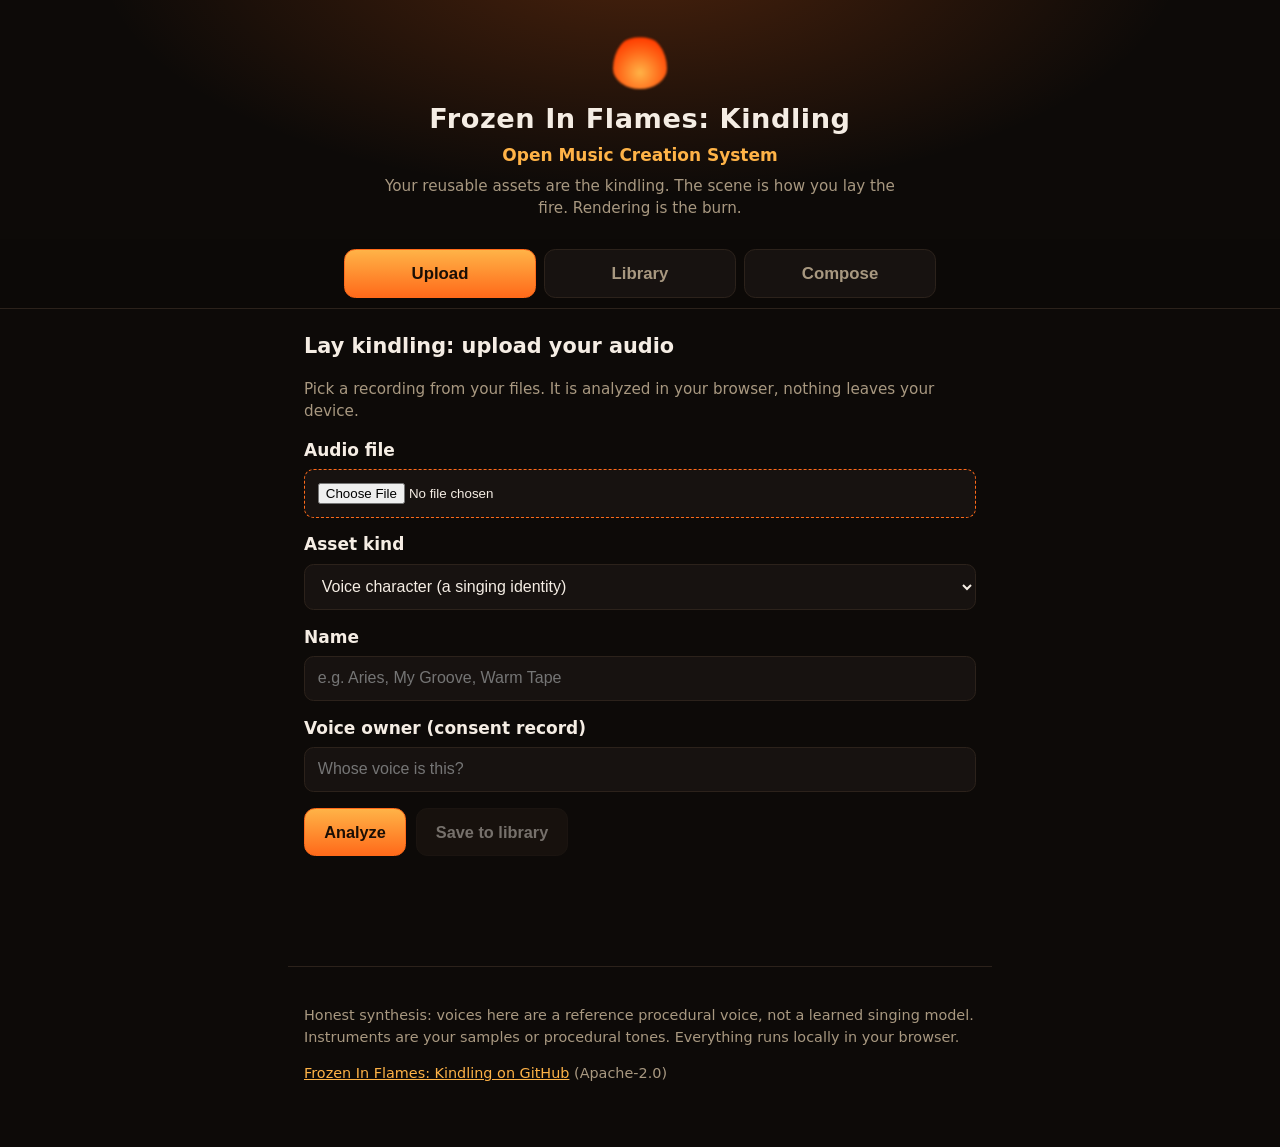
==== web/index.html @ 46e234ea "Phase B: Kindling web app (upload/analyze/save/render/download, client-side)" ====
<!DOCTYPE html>
<html lang="en">
<head>
<meta charset="utf-8">
<meta name="viewport" content="width=device-width, initial-scale=1, viewport-fit=cover">
<title>Frozen In Flames: Kindling, Open Music Creation System</title>
<meta name="description" content="Upload your audio, save reusable voice characters, instruments, and presets, then render songs from them. All in the browser.">
<link rel="stylesheet" href="style.css">
</head>
<body>
<header class="hero">
  <div class="flame" aria-hidden="true"></div>
  <h1>Frozen In Flames: Kindling</h1>
  <p class="sub">Open Music Creation System</p>
  <p class="tag">Your reusable assets are the kindling. The scene is how you lay the fire. Rendering is the burn.</p>
</header>

<nav class="tabs">
  <button id="nav-upload" class="active">Upload</button>
  <button id="nav-library">Library</button>
  <button id="nav-compose">Compose</button>
</nav>

<main>
  <section id="tab-upload" class="tab active">
    <h2>Lay kindling: upload your audio</h2>
    <p class="dim">Pick a recording from your files. It is analyzed in your browser, nothing leaves your device.</p>
    <label class="field">Audio file
      <input type="file" id="file" accept="audio/*">
    </label>
    <label class="field">Asset kind
      <select id="kind">
        <option value="voice">Voice character (a singing identity)</option>
        <option value="instrument">Instrument (sample map from your recording)</option>
        <option value="preset">Preset (production chain inferred from a finished track)</option>
      </select>
    </label>
    <label class="field">Name
      <input type="text" id="aname" placeholder="e.g. Aries, My Groove, Warm Tape" autocomplete="off">
    </label>
    <label class="field" id="consent-row">Voice owner (consent record)
      <input type="text" id="consent-subject" placeholder="Whose voice is this?" autocomplete="off">
    </label>
    <div class="btnrow">
      <button id="analyze-btn" class="primary">Analyze</button>
      <button id="save-btn" disabled>Save to library</button>
    </div>
    <p id="upload-status" class="status"></p>
    <div id="analysis-result"></div>
  </section>

  <section id="tab-library" class="tab">
    <h2>Your kindling</h2>
    <p class="dim">Saved voice characters, instruments, and presets. Stored on this device.</p>
    <div id="asset-list"></div>
  </section>

  <section id="tab-compose" class="tab">
    <h2>Burn: compose and render</h2>
    <label class="field">Prompt
      <input type="text" id="prompt" placeholder="dark driving verse and chorus, 100 bpm" autocomplete="off">
    </label>
    <label class="field">Lyrics (one line per line)
      <textarea id="lyrics" rows="5" placeholder="Type or paste your lyrics here"></textarea>
    </label>
    <div class="grid3">
      <label class="field">Voice
        <select id="sel-voice"></select>
      </label>
      <label class="field">Instrument
        <select id="sel-inst"></select>
      </label>
      <label class="field">Preset
        <select id="sel-preset"></select>
      </label>
    </div>
    <div class="btnrow">
      <button id="render-btn" class="primary">Render song</button>
    </div>
    <p id="compose-status" class="status"></p>
    <div id="render-meta" class="dim"></div>
    <div id="player-wrap" style="display:none">
      <div class="btnrow">
        <button id="play-btn">Play mix</button>
        <button id="dl-mix" disabled>Download mix (WAV)</button>
        <button id="dl-stems" disabled>Download stems (WAV)</button>
      </div>
    </div>
  </section>
</main>

<footer>
  <p>Honest synthesis: voices here are a reference procedural voice, not a learned singing model. Instruments are your samples or procedural tones. Everything runs locally in your browser.</p>
  <p><a href="https://github.com/Frozen-In-Flames/frozen-in-flames-kindling">Frozen In Flames: Kindling on GitHub</a> (Apache-2.0)</p>
</footer>

<script type="module" src="js/app.js"></script>
</body>
</html>
---- web/style.css ----
:root {
  --bg: #0d0a08;
  --panel: #171210;
  --ember: #ff6a1a;
  --ember-soft: #ffb347;
  --flame: #ff3d00;
  --ink: #f5ede4;
  --dim: #a89880;
  --line: #2c221b;
}

* { box-sizing: border-box; }

body {
  margin: 0;
  background: var(--bg);
  color: var(--ink);
  font-family: -apple-system, system-ui, "Segoe UI", sans-serif;
  font-size: 17px;
  line-height: 1.5;
  -webkit-text-size-adjust: 100%;
}

.hero {
  text-align: center;
  padding: 2.2rem 1rem 1.2rem;
  background: radial-gradient(ellipse at 50% -20%, rgba(255, 106, 26, 0.25), transparent 60%);
}

.flame {
  width: 54px; height: 54px; margin: 0 auto 0.6rem;
  background: radial-gradient(circle at 50% 70%, var(--ember-soft) 0%, var(--ember) 45%, var(--flame) 75%, transparent 78%);
  border-radius: 50% 50% 50% 50% / 62% 62% 38% 38%;
  filter: blur(1px);
}

.hero h1 { margin: 0; font-size: 1.7rem; letter-spacing: 0.02em; }
.hero .sub { margin: 0.2rem 0; color: var(--ember-soft); font-weight: 600; }
.hero .tag { margin: 0.4rem auto 0; max-width: 34rem; color: var(--dim); font-size: 0.95rem; }

.tabs {
  display: flex; gap: 0.5rem; justify-content: center;
  padding: 0.6rem; position: sticky; top: 0; z-index: 5;
  background: rgba(13, 10, 8, 0.96);
  border-bottom: 1px solid var(--line);
}

.tabs button {
  flex: 1; max-width: 12rem;
  padding: 0.85rem 0.5rem;
  font-size: 1.05rem; font-weight: 600;
  color: var(--dim); background: var(--panel);
  border: 1px solid var(--line); border-radius: 0.7rem;
}

.tabs button.active {
  color: #1a0e05; background: linear-gradient(180deg, var(--ember-soft), var(--ember));
  border-color: var(--ember);
}

main { max-width: 44rem; margin: 0 auto; padding: 1rem 1rem 3rem; }

.tab { display: none; }
.tab.active { display: block; }

h2 { font-size: 1.3rem; margin: 0.4rem 0 0.2rem; }
.dim { color: var(--dim); font-size: 0.95rem; }

.field { display: block; margin: 0.9rem 0; font-weight: 600; }

.field input[type="text"], .field select, .field textarea {
  display: block; width: 100%; margin-top: 0.35rem;
  padding: 0.8rem; font-size: 1rem; color: var(--ink);
  background: var(--panel); border: 1px solid var(--line); border-radius: 0.6rem;
}

.field input[type="file"] {
  display: block; width: 100%; margin-top: 0.35rem;
  padding: 0.8rem; background: var(--panel);
  border: 1px dashed var(--ember); border-radius: 0.6rem;
}

.btnrow { display: flex; gap: 0.6rem; flex-wrap: wrap; margin: 1rem 0; }

button {
  padding: 0.85rem 1.2rem; font-size: 1.02rem; font-weight: 600;
  color: var(--ink); background: #241b14;
  border: 1px solid var(--line); border-radius: 0.7rem;
  touch-action: manipulation;
}

button.primary {
  color: #1a0e05; background: linear-gradient(180deg, var(--ember-soft), var(--ember));
  border-color: var(--ember);
}

button:disabled { opacity: 0.45; }
button.danger { border-color: #7a2a1a; color: #ff9a7a; }

.status { min-height: 1.6em; font-weight: 600; }
.status.ok { color: #8fe388; }
.status.err { color: #ff9a7a; }

#analysis-result { margin-top: 1rem; }
.arow {
  display: flex; justify-content: space-between; gap: 1rem;
  padding: 0.45rem 0; border-bottom: 1px solid var(--line); font-size: 0.95rem;
}
.arow span { color: var(--dim); flex-shrink: 0; }
.arow b { font-weight: 600; text-align: right; word-break: break-word; }
.arow.verdict b { color: var(--ember-soft); }

.asset {
  background: var(--panel); border: 1px solid var(--line);
  border-radius: 0.8rem; padding: 0.9rem; margin: 0.8rem 0;
}
.ahead { display: flex; align-items: center; gap: 0.6rem; flex-wrap: wrap; }
.badge {
  font-size: 0.8rem; font-weight: 700; text-transform: uppercase;
  padding: 0.2rem 0.55rem; border-radius: 2rem; letter-spacing: 0.04em;
}
.badge.voice { background: #3a1c10; color: var(--ember-soft); }
.badge.instrument { background: #10283a; color: #7ac3ff; }
.badge.preset { background: #2a103a; color: #d79aff; }
.adetail { color: var(--dim); font-size: 0.93rem; margin: 0.5rem 0; }
.arowbtns { display: flex; gap: 0.5rem; flex-wrap: wrap; }
.arowbtns button { padding: 0.6rem 0.9rem; font-size: 0.92rem; }

.grid3 { display: grid; grid-template-columns: 1fr; gap: 0; }
@media (min-width: 560px) { .grid3 { grid-template-columns: 1fr 1fr 1fr; gap: 0.8rem; } }

#render-meta { margin: 0.6rem 0; }

footer {
  max-width: 44rem; margin: 0 auto; padding: 1.5rem 1rem 3rem;
  color: var(--dim); font-size: 0.9rem; border-top: 1px solid var(--line);
}
footer a { color: var(--ember-soft); }
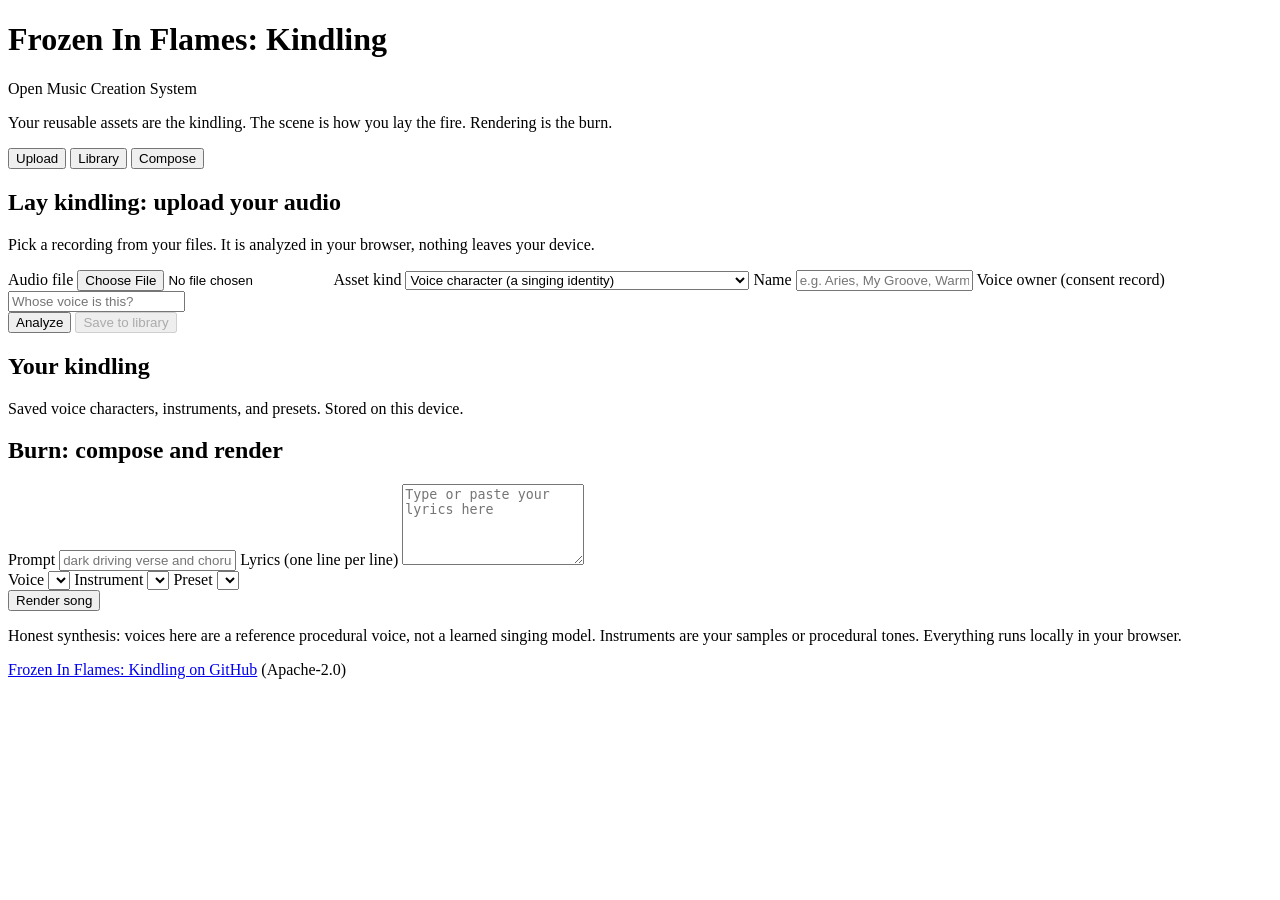
==== commit aa5b58f7: "Web app: lyrics recovery from prompt + cache-busted assets - extractLyricsFromPrompt: when the Lyric" ====
--- a/web/index.html
+++ b/web/index.html
@@ -5,7 +5,7 @@
 <meta name="viewport" content="width=device-width, initial-scale=1, viewport-fit=cover">
 <title>Frozen In Flames: Kindling, Open Music Creation System</title>
 <meta name="description" content="Upload your audio, save reusable voice characters, instruments, and presets, then render songs from them. All in the browser.">
-<link rel="stylesheet" href="style.css">
+<link rel="stylesheet" href="style.css?v=5">
 </head>
 <body>
 <header class="hero">
@@ -94,6 +94,6 @@
   <p><a href="https://github.com/Frozen-In-Flames/frozen-in-flames-kindling">Frozen In Flames: Kindling on GitHub</a> (Apache-2.0)</p>
 </footer>
 
-<script type="module" src="js/app.js"></script>
+<script type="module" src="js/app.js?v=5"></script>
 </body>
 </html>
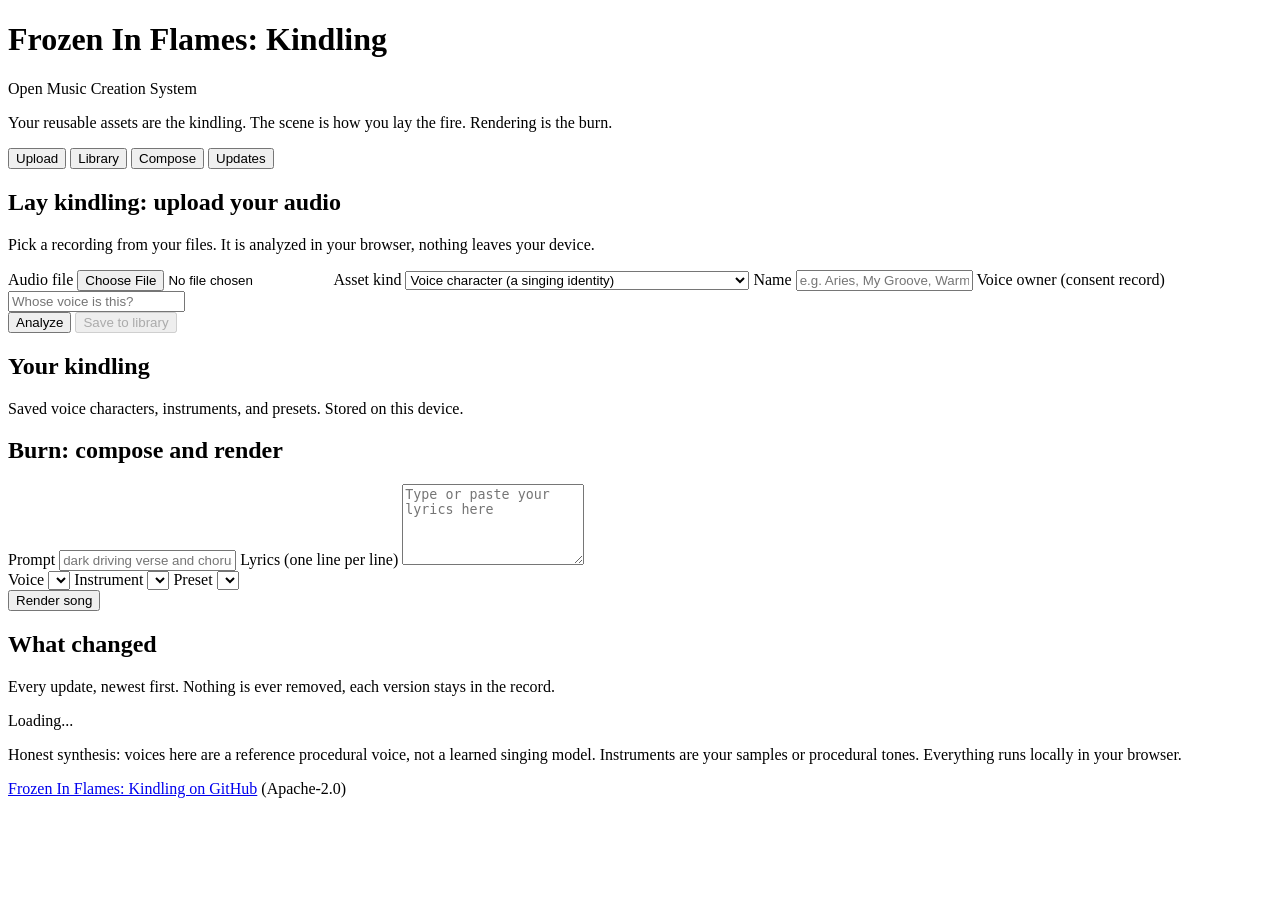
==== commit 9b07234e: "Web app: visible changelog (Updates tab), versions v1-v5 backfilled Every update listed newest-first" ====
--- a/web/index.html
+++ b/web/index.html
@@ -19,6 +19,7 @@
   <button id="nav-upload" class="active">Upload</button>
   <button id="nav-library">Library</button>
   <button id="nav-compose">Compose</button>
+  <button id="nav-updates">Updates</button>
 </nav>
 
 <main>
@@ -87,9 +88,15 @@
       </div>
     </div>
   </section>
+  <section id="tab-updates" class="tab">
+    <h2>What changed</h2>
+    <p class="dim">Every update, newest first. Nothing is ever removed, each version stays in the record.</p>
+    <div id="changelog-list"><p class="dim">Loading...</p></div>
+  </section>
 </main>
 
 <footer>
+  <p id="app-version" class="dim"></p>
   <p>Honest synthesis: voices here are a reference procedural voice, not a learned singing model. Instruments are your samples or procedural tones. Everything runs locally in your browser.</p>
   <p><a href="https://github.com/Frozen-In-Flames/frozen-in-flames-kindling">Frozen In Flames: Kindling on GitHub</a> (Apache-2.0)</p>
 </footer>
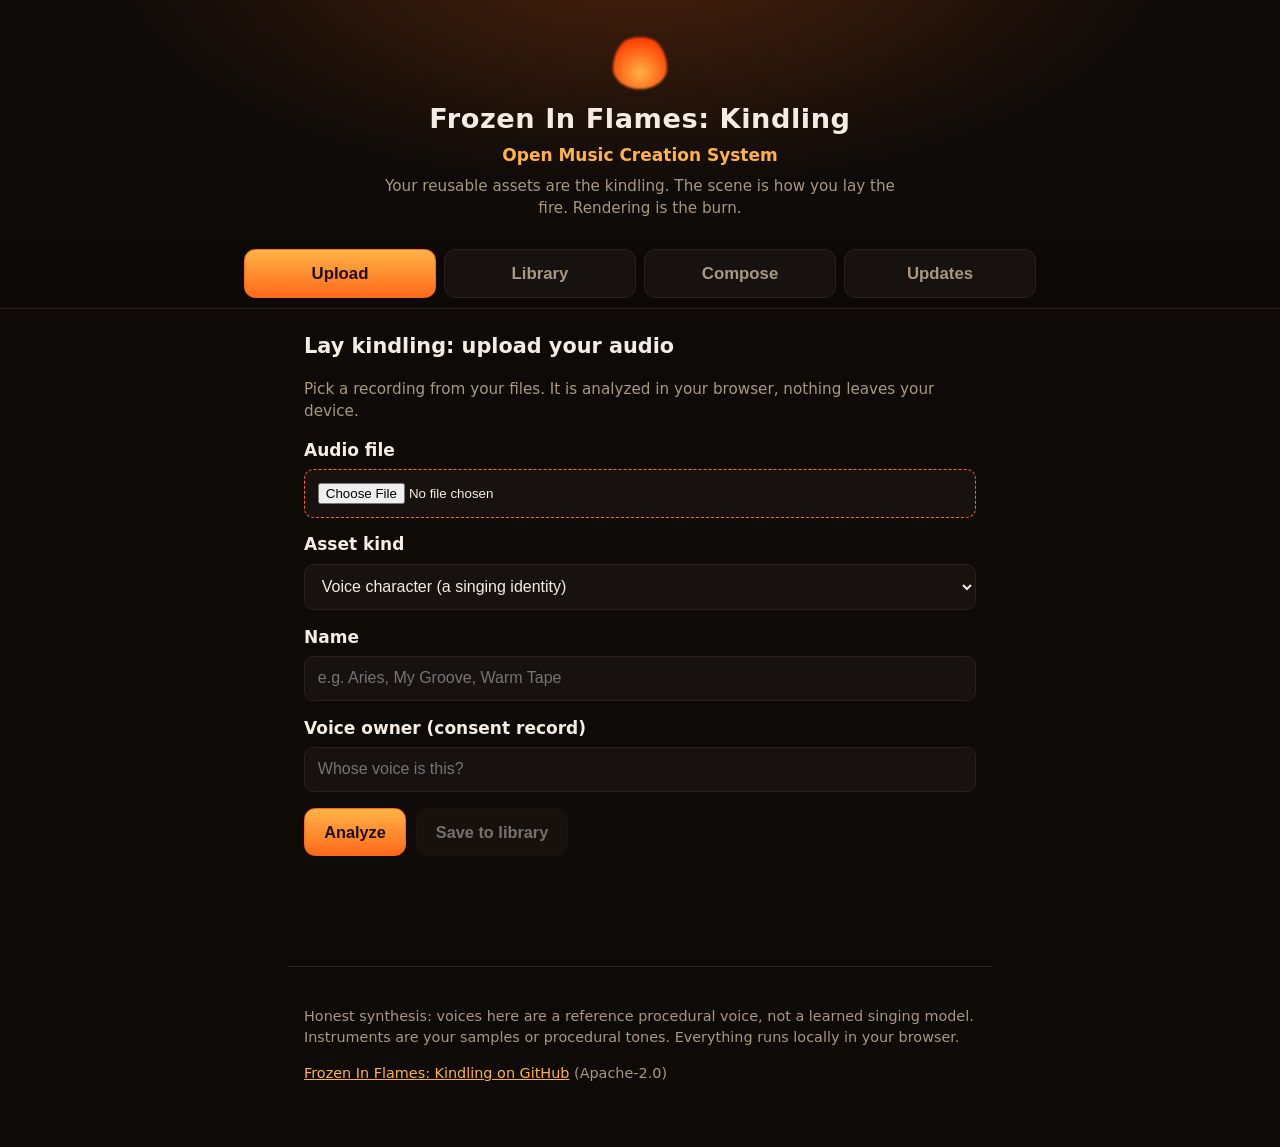
==== commit c7b310ce: "Web app v6: Compose becomes a DAW-style timeline - Timeline: Voice/Instruments/Drums lanes with labe" ====
--- a/web/index.html
+++ b/web/index.html
@@ -5,7 +5,7 @@
 <meta name="viewport" content="width=device-width, initial-scale=1, viewport-fit=cover">
 <title>Frozen In Flames: Kindling, Open Music Creation System</title>
 <meta name="description" content="Upload your audio, save reusable voice characters, instruments, and presets, then render songs from them. All in the browser.">
-<link rel="stylesheet" href="style.css?v=5">
+<link rel="stylesheet" href="style.css?v=6">
 </head>
 <body>
 <header class="hero">
@@ -58,31 +58,89 @@
 
   <section id="tab-compose" class="tab">
     <h2>Burn: compose and render</h2>
-    <label class="field">Prompt
-      <input type="text" id="prompt" placeholder="dark driving verse and chorus, 100 bpm" autocomplete="off">
-    </label>
-    <label class="field">Lyrics (one line per line)
-      <textarea id="lyrics" rows="5" placeholder="Type or paste your lyrics here"></textarea>
-    </label>
-    <div class="grid3">
-      <label class="field">Voice
-        <select id="sel-voice"></select>
+
+    <div id="transport" class="transport">
+      <button id="play-btn" class="primary" disabled>Play</button>
+      <button id="tp-stop" disabled>Stop</button>
+      <span id="tp-time" class="dim">0:00 / 0:00</span>
+      <span id="tp-bpm" class="dim"></span>
+    </div>
+
+    <div id="timeline" class="timeline" style="display:none" aria-label="Arrangement timeline">
+      <div class="tl-grid">
+        <div class="tl-labels">
+          <span class="tl-label tl-voice">Voice</span>
+          <span class="tl-label tl-inst">Instr</span>
+          <span class="tl-label tl-drums">Drums</span>
+        </div>
+        <div class="tl-lanes">
+          <div class="tl-playhead" id="tl-playhead" style="left:0%"></div>
+          <div class="tl-lane" id="tl-voice"></div>
+          <div class="tl-lane" id="tl-inst"></div>
+          <div class="tl-lane" id="tl-drums"></div>
+        </div>
+      </div>
+    </div>
+
+    <div id="mixer" class="mixer" style="display:none" aria-label="Mixer">
+      <div class="mx-strip">
+        <span class="mx-name tl-voice">Voice</span>
+        <input type="range" id="mx-voice-vol" min="0" max="1" step="0.01" value="0.8" aria-label="Voice volume">
+        <div class="mx-btns">
+          <button id="mx-voice-mute" aria-label="Mute voice">M</button>
+          <button id="mx-voice-solo" aria-label="Solo voice">S</button>
+        </div>
+      </div>
+      <div class="mx-strip">
+        <span class="mx-name tl-inst">Instr</span>
+        <input type="range" id="mx-instruments-vol" min="0" max="1" step="0.01" value="0.8" aria-label="Instruments volume">
+        <div class="mx-btns">
+          <button id="mx-instruments-mute" aria-label="Mute instruments">M</button>
+          <button id="mx-instruments-solo" aria-label="Solo instruments">S</button>
+        </div>
+      </div>
+      <div class="mx-strip">
+        <span class="mx-name tl-drums">Drums</span>
+        <input type="range" id="mx-drums-vol" min="0" max="1" step="0.01" value="0.8" aria-label="Drums volume">
+        <div class="mx-btns">
+          <button id="mx-drums-mute" aria-label="Mute drums">M</button>
+          <button id="mx-drums-solo" aria-label="Solo drums">S</button>
+        </div>
+      </div>
+      <div class="mx-strip mx-master">
+        <span class="mx-name">Master</span>
+        <input type="range" id="mx-master-vol" min="0" max="1" step="0.01" value="0.9" aria-label="Master volume">
+      </div>
+    </div>
+
+    <details id="session-setup" open>
+      <summary>Session setup</summary>
+      <label class="field">Prompt
+        <input type="text" id="prompt" placeholder="dark driving verse and chorus, 100 bpm" autocomplete="off">
       </label>
-      <label class="field">Instrument
-        <select id="sel-inst"></select>
+      <label class="field">Lyrics (one line per line)
+        <textarea id="lyrics" rows="5" placeholder="Type or paste your lyrics here"></textarea>
       </label>
-      <label class="field">Preset
-        <select id="sel-preset"></select>
-      </label>
-    </div>
-    <div class="btnrow">
-      <button id="render-btn" class="primary">Render song</button>
-    </div>
+      <div class="grid3">
+        <label class="field">Voice
+          <select id="sel-voice"></select>
+        </label>
+        <label class="field">Instrument
+          <select id="sel-inst"></select>
+        </label>
+        <label class="field">Preset
+          <select id="sel-preset"></select>
+        </label>
+      </div>
+      <div class="btnrow">
+        <button id="render-btn" class="primary">Render song</button>
+      </div>
+    </details>
+
     <p id="compose-status" class="status"></p>
     <div id="render-meta" class="dim"></div>
     <div id="player-wrap" style="display:none">
       <div class="btnrow">
-        <button id="play-btn">Play mix</button>
         <button id="dl-mix" disabled>Download mix (WAV)</button>
         <button id="dl-stems" disabled>Download stems (WAV)</button>
       </div>
@@ -101,6 +159,6 @@
   <p><a href="https://github.com/Frozen-In-Flames/frozen-in-flames-kindling">Frozen In Flames: Kindling on GitHub</a> (Apache-2.0)</p>
 </footer>
 
-<script type="module" src="js/app.js?v=5"></script>
+<script type="module" src="js/app.js?v=6"></script>
 </body>
 </html>
--- a/web/style.css
+++ b/web/style.css
@@ -0,0 +1,212 @@
+:root {
+  --bg: #0d0a08;
+  --panel: #171210;
+  --ember: #ff6a1a;
+  --ember-soft: #ffb347;
+  --flame: #ff3d00;
+  --ink: #f5ede4;
+  --dim: #a89880;
+  --line: #2c221b;
+}
+
+* { box-sizing: border-box; }
+
+body {
+  margin: 0;
+  background: var(--bg);
+  color: var(--ink);
+  font-family: -apple-system, system-ui, "Segoe UI", sans-serif;
+  font-size: 17px;
+  line-height: 1.5;
+  -webkit-text-size-adjust: 100%;
+}
+
+.hero {
+  text-align: center;
+  padding: 2.2rem 1rem 1.2rem;
+  background: radial-gradient(ellipse at 50% -20%, rgba(255, 106, 26, 0.25), transparent 60%);
+}
+
+.flame {
+  width: 54px; height: 54px; margin: 0 auto 0.6rem;
+  background: radial-gradient(circle at 50% 70%, var(--ember-soft) 0%, var(--ember) 45%, var(--flame) 75%, transparent 78%);
+  border-radius: 50% 50% 50% 50% / 62% 62% 38% 38%;
+  filter: blur(1px);
+}
+
+.hero h1 { margin: 0; font-size: 1.7rem; letter-spacing: 0.02em; }
+.hero .sub { margin: 0.2rem 0; color: var(--ember-soft); font-weight: 600; }
+.hero .tag { margin: 0.4rem auto 0; max-width: 34rem; color: var(--dim); font-size: 0.95rem; }
+
+.tabs {
+  display: flex; gap: 0.5rem; justify-content: center;
+  padding: 0.6rem; position: sticky; top: 0; z-index: 5;
+  background: rgba(13, 10, 8, 0.96);
+  border-bottom: 1px solid var(--line);
+}
+
+.tabs button {
+  flex: 1; max-width: 12rem;
+  padding: 0.85rem 0.5rem;
+  font-size: 1.05rem; font-weight: 600;
+  color: var(--dim); background: var(--panel);
+  border: 1px solid var(--line); border-radius: 0.7rem;
+}
+
+.tabs button.active {
+  color: #1a0e05; background: linear-gradient(180deg, var(--ember-soft), var(--ember));
+  border-color: var(--ember);
+}
+
+main { max-width: 44rem; margin: 0 auto; padding: 1rem 1rem 3rem; }
+
+.tab { display: none; }
+.tab.active { display: block; }
+
+h2 { font-size: 1.3rem; margin: 0.4rem 0 0.2rem; }
+.dim { color: var(--dim); font-size: 0.95rem; }
+
+.field { display: block; margin: 0.9rem 0; font-weight: 600; }
+
+.field input[type="text"], .field select, .field textarea {
+  display: block; width: 100%; margin-top: 0.35rem;
+  padding: 0.8rem; font-size: 1rem; color: var(--ink);
+  background: var(--panel); border: 1px solid var(--line); border-radius: 0.6rem;
+}
+
+.field input[type="file"] {
+  display: block; width: 100%; margin-top: 0.35rem;
+  padding: 0.8rem; background: var(--panel);
+  border: 1px dashed var(--ember); border-radius: 0.6rem;
+}
+
+.btnrow { display: flex; gap: 0.6rem; flex-wrap: wrap; margin: 1rem 0; }
+
+button {
+  padding: 0.85rem 1.2rem; font-size: 1.02rem; font-weight: 600;
+  color: var(--ink); background: #241b14;
+  border: 1px solid var(--line); border-radius: 0.7rem;
+  touch-action: manipulation;
+}
+
+button.primary {
+  color: #1a0e05; background: linear-gradient(180deg, var(--ember-soft), var(--ember));
+  border-color: var(--ember);
+}
+
+button:disabled { opacity: 0.45; }
+button.danger { border-color: #7a2a1a; color: #ff9a7a; }
+
+.status { min-height: 1.6em; font-weight: 600; }
+.status.ok { color: #8fe388; }
+.status.err { color: #ff9a7a; }
+
+#analysis-result { margin-top: 1rem; }
+.arow {
+  display: flex; justify-content: space-between; gap: 1rem;
+  padding: 0.45rem 0; border-bottom: 1px solid var(--line); font-size: 0.95rem;
+}
+.arow span { color: var(--dim); flex-shrink: 0; }
+.arow b { font-weight: 600; text-align: right; word-break: break-word; }
+.arow.verdict b { color: var(--ember-soft); }
+
+.asset {
+  background: var(--panel); border: 1px solid var(--line);
+  border-radius: 0.8rem; padding: 0.9rem; margin: 0.8rem 0;
+}
+.ahead { display: flex; align-items: center; gap: 0.6rem; flex-wrap: wrap; }
+.badge {
+  font-size: 0.8rem; font-weight: 700; text-transform: uppercase;
+  padding: 0.2rem 0.55rem; border-radius: 2rem; letter-spacing: 0.04em;
+}
+.badge.voice { background: #3a1c10; color: var(--ember-soft); }
+.badge.instrument { background: #10283a; color: #7ac3ff; }
+.badge.preset { background: #2a103a; color: #d79aff; }
+.adetail { color: var(--dim); font-size: 0.93rem; margin: 0.5rem 0; }
+.arowbtns { display: flex; gap: 0.5rem; flex-wrap: wrap; }
+.arowbtns button { padding: 0.6rem 0.9rem; font-size: 0.92rem; }
+
+.grid3 { display: grid; grid-template-columns: 1fr; gap: 0; }
+@media (min-width: 560px) { .grid3 { grid-template-columns: 1fr 1fr 1fr; gap: 0.8rem; } }
+
+#render-meta { margin: 0.6rem 0; }
+
+footer {
+  max-width: 44rem; margin: 0 auto; padding: 1.5rem 1rem 3rem;
+  color: var(--dim); font-size: 0.9rem; border-top: 1px solid var(--line);
+}
+footer a { color: var(--ember-soft); }
+
+/* ---- DAW: transport, timeline, mixer (ember and ice dark studio) ---- */
+:root { --ice: #7ac3ff; }
+
+.transport {
+  display: flex; align-items: center; gap: 0.7rem; flex-wrap: wrap;
+  background: var(--panel); border: 1px solid var(--line);
+  border-radius: 0.8rem; padding: 0.7rem 0.9rem; margin: 0.8rem 0;
+}
+.transport button { min-width: 5.2rem; }
+#tp-time { font-variant-numeric: tabular-nums; font-weight: 600; }
+#tp-bpm { font-weight: 700; color: var(--ember-soft); }
+
+.timeline {
+  background: #0a0705;
+  border: 1px solid var(--line); border-radius: 0.8rem;
+  padding: 0.7rem; margin: 0.8rem 0; overflow: hidden;
+}
+.tl-grid { display: flex; }
+.tl-labels { width: 3.6rem; flex-shrink: 0; display: flex; flex-direction: column; }
+.tl-lanes { position: relative; flex: 1; }
+.tl-label {
+  height: 2.9rem; margin-bottom: 0.45rem;
+  display: flex; align-items: center; justify-content: center;
+  font-size: 0.78rem; font-weight: 700; text-transform: uppercase; letter-spacing: 0.03em;
+  color: var(--dim);
+}
+.tl-label:last-child { margin-bottom: 0; }
+.tl-label.tl-voice, .mx-name.tl-voice { color: var(--ember-soft); }
+.tl-label.tl-inst, .mx-name.tl-inst { color: var(--ice); }
+.tl-label.tl-drums, .mx-name.tl-drums { color: #d79aff; }
+.tl-lane { position: relative; height: 2.9rem; margin-bottom: 0.45rem; background: #120d09; border-radius: 0.45rem; }
+.tl-lane:last-child { margin-bottom: 0; }
+.tl-region {
+  position: absolute; top: 0.3rem; bottom: 0.3rem; border-radius: 0.4rem;
+  display: flex; align-items: center; padding: 0 0.5rem;
+  font-size: 0.8rem; font-weight: 700; text-transform: capitalize;
+  white-space: nowrap; overflow: hidden; color: var(--ink);
+  border-left: 3px solid var(--ember);
+}
+.tl-region.ember { background: rgba(255, 106, 26, 0.28); }
+.tl-region.ice { background: rgba(122, 195, 255, 0.16); border-left-color: var(--ice); }
+.tl-playhead {
+  position: absolute; top: 0.4rem; bottom: 0.4rem; left: 0; width: 2px;
+  background: var(--ember-soft); box-shadow: 0 0 6px var(--ember);
+  z-index: 2; pointer-events: none;
+}
+
+.mixer {
+  display: flex; gap: 0.6rem; flex-wrap: wrap; margin: 0.8rem 0;
+  background: var(--panel); border: 1px solid var(--line);
+  border-radius: 0.8rem; padding: 0.8rem;
+}
+.mx-strip {
+  flex: 1 1 8rem; min-width: 7.5rem; display: flex; flex-direction: column; gap: 0.5rem;
+  background: #120d09; border: 1px solid var(--line); border-radius: 0.6rem; padding: 0.6rem;
+}
+.mx-strip.mx-master { border-color: var(--ember); }
+.mx-name { font-size: 0.82rem; font-weight: 700; text-transform: uppercase; letter-spacing: 0.03em; }
+.mx-strip input[type="range"] { width: 100%; accent-color: var(--ember); min-height: 2rem; }
+.mx-btns { display: flex; gap: 0.4rem; }
+.mx-btns button { flex: 1; padding: 0.55rem 0; font-size: 0.9rem; }
+.mx-btns button.on { background: var(--ember); color: #1a0e05; border-color: var(--ember); }
+#mx-voice-solo.on, #mx-instruments-solo.on, #mx-drums-solo.on { background: var(--ice); border-color: var(--ice); color: #08131c; }
+
+details#session-setup {
+  background: var(--panel); border: 1px solid var(--line);
+  border-radius: 0.8rem; padding: 0.7rem 0.9rem; margin: 0.8rem 0;
+}
+details#session-setup summary {
+  cursor: pointer; font-weight: 700; font-size: 1.05rem; padding: 0.3rem 0;
+  touch-action: manipulation;
+}
+details#session-setup summary::marker { color: var(--ember); }
